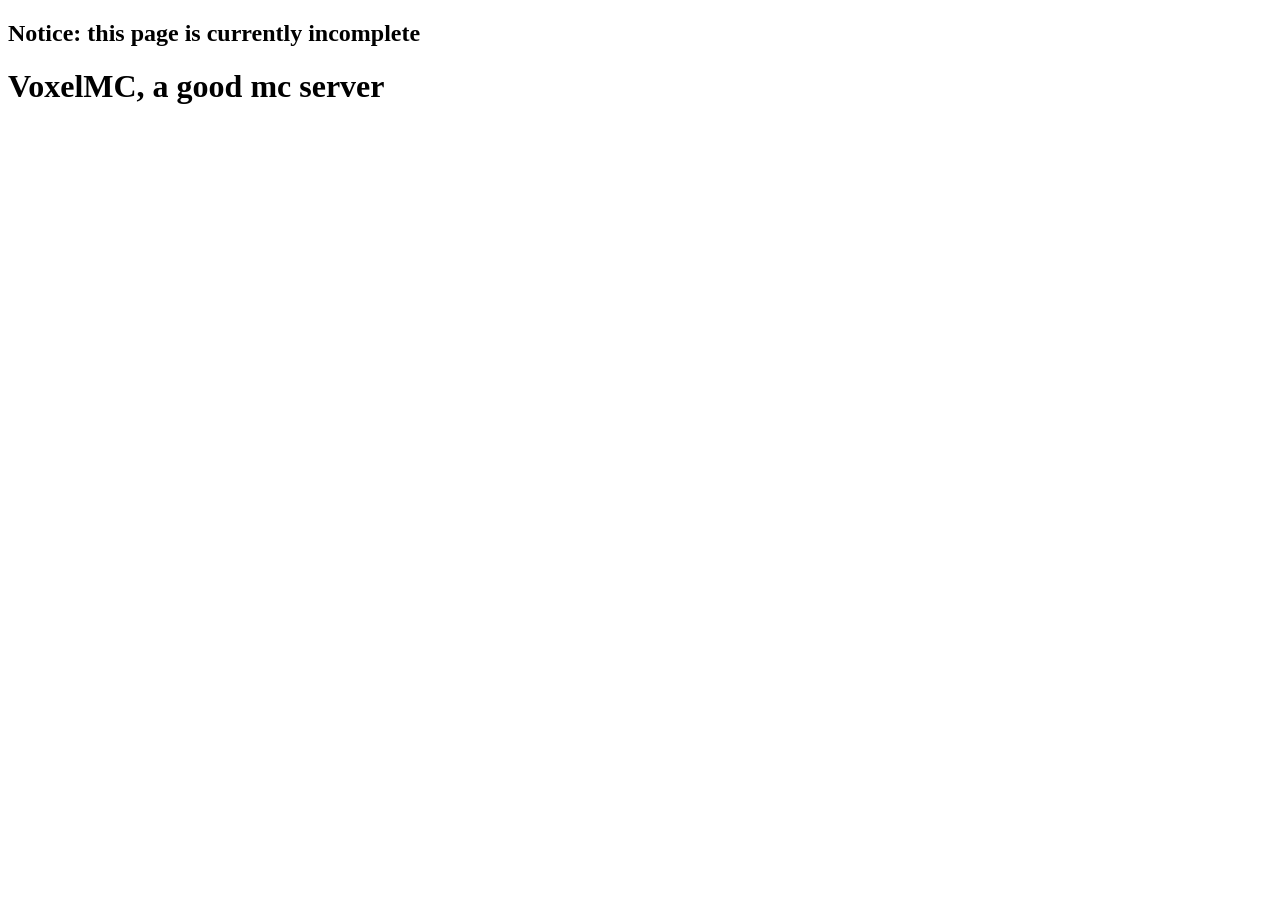
==== index.html @ 7e80a45c "Add initial index.html for VoxelMC server" ====
<!DOCTYPE html>
<html>
  <head>
    <meta charset="utf-8">
    <meta description="VoxelMC, the best Minecraft server">
    <title>Play VoxelMC</title>
  </head>
  <body>
    <h2>Notice: this page is currently incomplete</h2>
    <h1>VoxelMC, a good mc server</h1>
  </body>
</html>
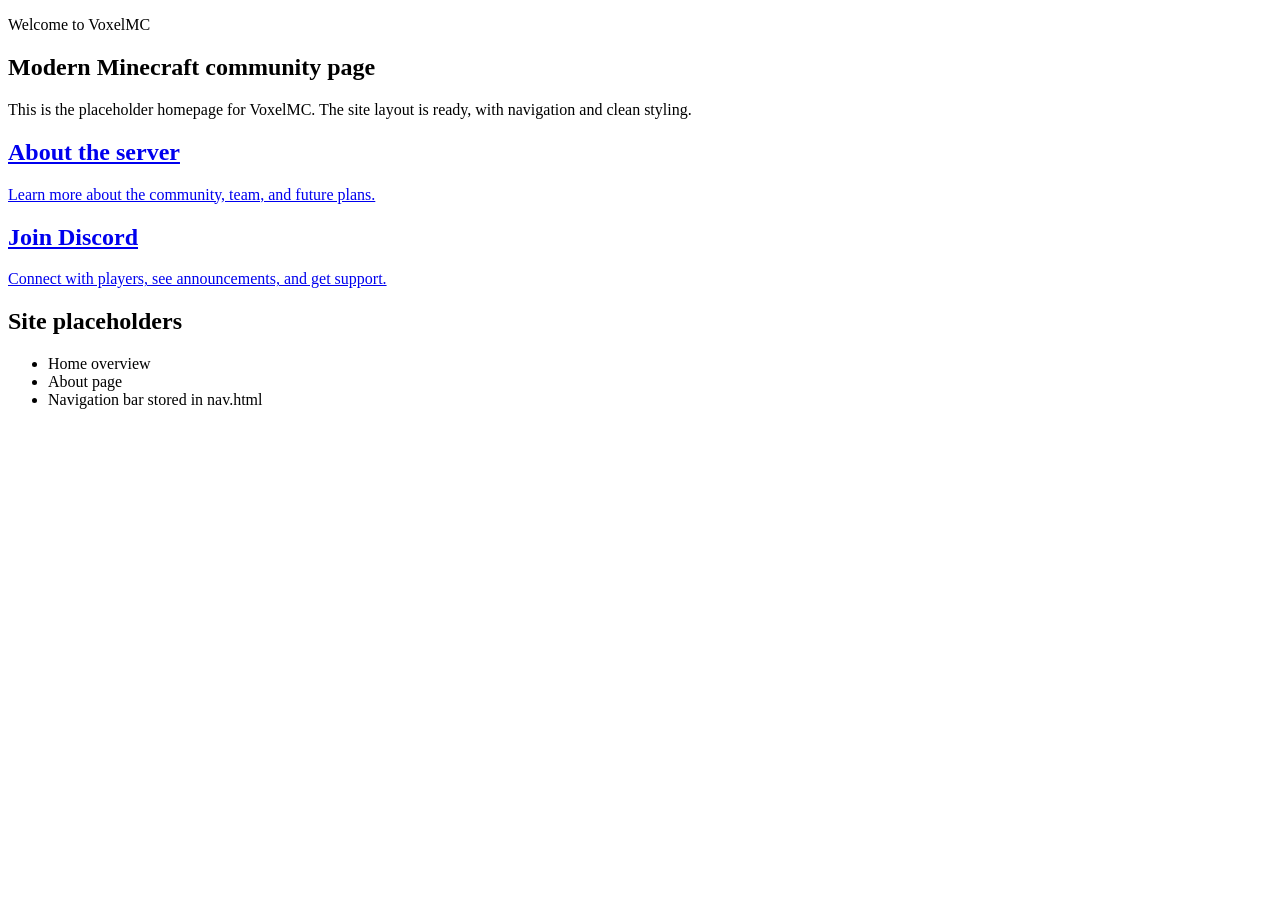
==== commit c6a609f5: "update nav logic" ====
--- a/index.html
+++ b/index.html
@@ -1,12 +1,41 @@
 <!DOCTYPE html>
-<html>
+<html lang="en">
   <head>
     <meta charset="utf-8">
-    <meta description="VoxelMC, the best Minecraft server">
+    <meta name="viewport" content="width=device-width, initial-scale=1">
+    <meta name="description" content="VoxelMC homepage">
     <title>Play VoxelMC</title>
+    <link rel="stylesheet" href="style.css">
+    <script src="nav.js"></script>
   </head>
   <body>
-    <h2>Notice: this page is currently incomplete</h2>
-    <h1>VoxelMC, a good mc server</h1>
+    <div class="page-shell">
+      <div id="nav-placeholder" class="nav-shell"></div>
+      <main class="content">
+        <section class="hero">
+          <p class="eyebrow">Welcome to VoxelMC</p>
+          <h1>Modern Minecraft community page</h1>
+          <p class="lead">This is the placeholder homepage for VoxelMC. The site layout is ready, with navigation and clean styling.</p>
+          <div class="card-grid">
+            <a class="card" href="about.html">
+              <h2>About the server</h2>
+              <p>Learn more about the community, team, and future plans.</p>
+            </a>
+            <a class="card" href="#" target="_blank" rel="noreferrer" id="discord-block">
+              <h2>Join Discord</h2>
+              <p>Connect with players, see announcements, and get support.</p>
+            </a>
+          </div>
+        </section>
+        <section class="section">
+          <h2>Site placeholders</h2>
+          <ul>
+            <li>Home overview</li>
+            <li>About page</li>
+            <li>Navigation bar stored in nav.html</li>
+          </ul>
+        </section>
+      </main>
+    </div>
   </body>
 </html>
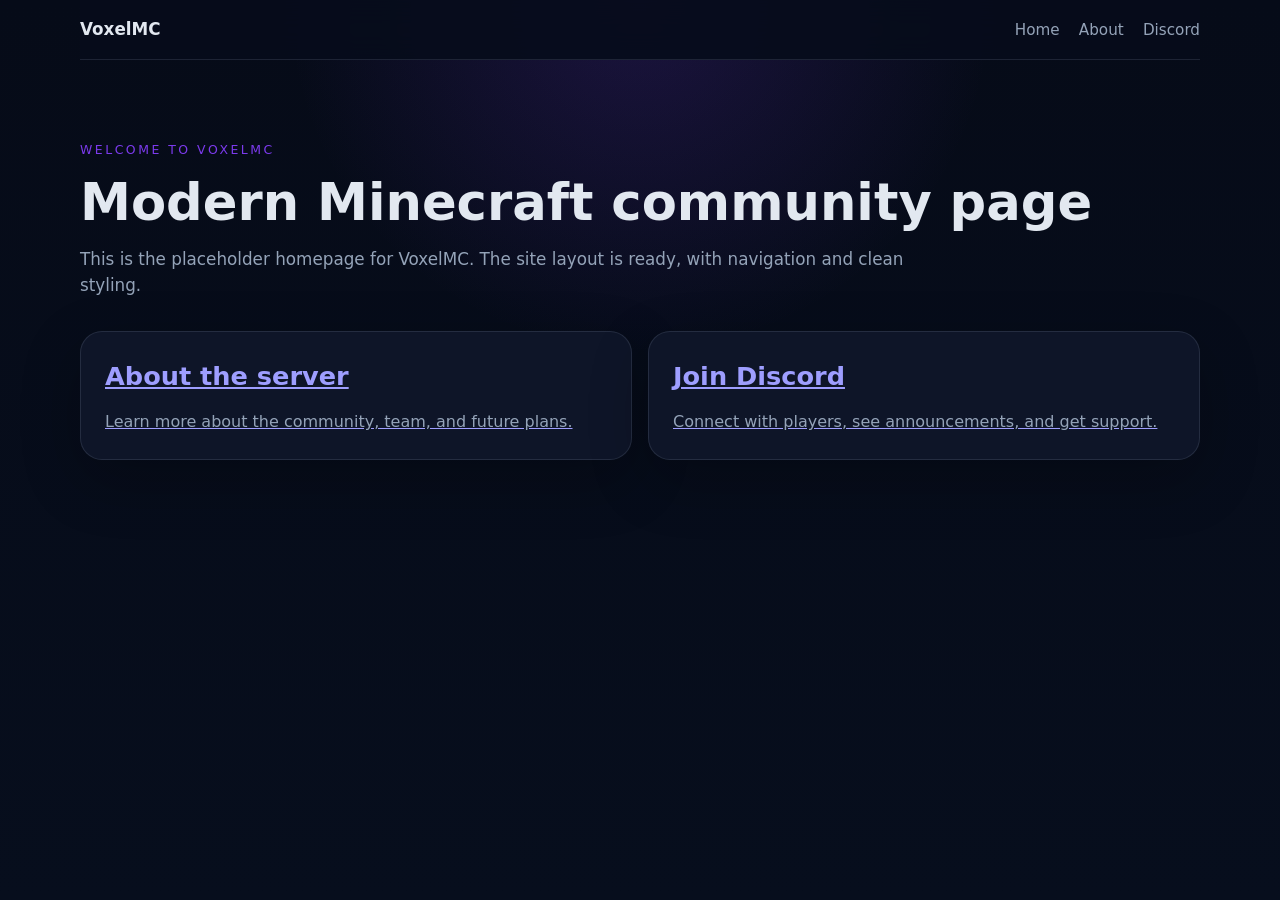
==== commit 6f250150: "update website" ====
--- a/index.html
+++ b/index.html
@@ -5,8 +5,8 @@
     <meta name="viewport" content="width=device-width, initial-scale=1">
     <meta name="description" content="VoxelMC homepage">
     <title>Play VoxelMC</title>
-    <link rel="stylesheet" href="style.css">
-    <script src="nav.js"></script>
+    <link rel="stylesheet" href="/assets/style.css">
+    <script src="/assets/nav.js"></script>
   </head>
   <body>
     <div class="page-shell">
@@ -17,7 +17,7 @@
           <h1>Modern Minecraft community page</h1>
           <p class="lead">This is the placeholder homepage for VoxelMC. The site layout is ready, with navigation and clean styling.</p>
           <div class="card-grid">
-            <a class="card" href="about.html">
+            <a class="card" href="about/">
               <h2>About the server</h2>
               <p>Learn more about the community, team, and future plans.</p>
             </a>
@@ -27,14 +27,6 @@
             </a>
           </div>
         </section>
-        <section class="section">
-          <h2>Site placeholders</h2>
-          <ul>
-            <li>Home overview</li>
-            <li>About page</li>
-            <li>Navigation bar stored in nav.html</li>
-          </ul>
-        </section>
       </main>
     </div>
   </body>
--- a/assets/style.css
+++ b/assets/style.css
@@ -0,0 +1,177 @@
+:root {
+  color-scheme: dark;
+  --bg: #050816;
+  --surface: rgba(15, 23, 42, 0.95);
+  --surface-strong: rgba(15, 23, 42, 1);
+  --text: #e2e8f0;
+  --muted: #94a3b8;
+  --accent: #7c3aed;
+  --accent-soft: #8b5cf6;
+  --border: rgba(148, 163, 184, 0.16);
+  --shadow: 0 20px 60px rgba(0, 0, 0, 0.24);
+}
+
+* {
+  box-sizing: border-box;
+}
+
+html, body {
+  margin: 0;
+  min-height: 100%;
+  font-family: Inter, system-ui, -apple-system, BlinkMacSystemFont, "Segoe UI", sans-serif;
+  background: radial-gradient(circle at top, rgba(124, 58, 237, 0.18), transparent 32%),
+              linear-gradient(180deg, #060b18 0%, #070e1d 100%);
+  color: var(--text);
+}
+
+body {
+  line-height: 1.6;
+}
+
+.page-shell {
+  display: flex;
+  flex-direction: column;
+  min-height: 100vh;
+}
+
+.site-nav {
+  display: flex;
+  align-items: center;
+  justify-content: space-between;
+  gap: 1rem;
+  width: min(1120px, calc(100% - 2rem));
+  margin: 0 auto;
+  padding: 1rem 0;
+  background: rgba(7, 13, 28, 0.92);
+  border-bottom: 1px solid var(--border);
+  position: sticky;
+  top: 0;
+  z-index: 10;
+  backdrop-filter: blur(14px);
+}
+
+.nav-brand a,
+.nav-links a {
+  color: var(--text);
+  text-decoration: none;
+}
+
+.nav-brand a {
+  font-size: 1.05rem;
+  font-weight: 700;
+}
+
+.nav-links {
+  display: flex;
+  gap: 1.2rem;
+  list-style: none;
+  margin: 0;
+  padding: 0;
+}
+
+.nav-links a {
+  font-size: 0.95rem;
+  color: var(--muted);
+  transition: color 0.2s ease;
+}
+
+.nav-links a:hover,
+.nav-links a:focus-visible {
+  color: var(--text);
+}
+
+.content {
+  width: min(1120px, calc(100% - 2rem));
+  margin: 0 auto;
+  padding: 2rem 0 3rem;
+  flex: 1;
+}
+
+.hero {
+  padding: 3rem 0 2rem;
+}
+
+.eyebrow {
+  margin: 0 0 1rem;
+  color: var(--accent);
+  text-transform: uppercase;
+  letter-spacing: 0.2em;
+  font-size: 0.78rem;
+}
+
+h1 {
+  margin: 0;
+  font-size: clamp(2.4rem, 4vw, 4.25rem);
+  line-height: 1.05;
+}
+
+h2 {
+  margin-top: 0;
+  margin-bottom: 0.85rem;
+  font-size: clamp(1.5rem, 2vw, 2rem);
+}
+
+.lead {
+  max-width: 54rem;
+  margin: 1rem 0 0;
+  color: var(--muted);
+  font-size: 1.05rem;
+}
+
+.section {
+  margin-top: 2.5rem;
+}
+
+.card-grid {
+  display: grid;
+  gap: 1rem;
+  grid-template-columns: repeat(auto-fit, minmax(220px, 1fr));
+  margin-top: 2rem;
+}
+
+.card,
+.card-large {
+  display: block;
+  padding: 1.5rem;
+  border: 1px solid var(--border);
+  border-radius: 22px;
+  background: var(--surface);
+  box-shadow: var(--shadow);
+  transition: transform 0.2s ease, border-color 0.2s ease;
+}
+
+.card:hover,
+.card:focus-visible,
+.card-large:hover,
+.card-large:focus-visible {
+  transform: translateY(-3px);
+  border-color: rgba(124, 58, 237, 0.4);
+}
+
+.card h2,
+.card-large h2 {
+  margin: 0 0 0.75rem;
+}
+
+.card p,
+.card-large p {
+  margin: 0;
+  color: var(--muted);
+}
+
+.cards-panel {
+  display: grid;
+  gap: 1rem;
+  grid-template-columns: repeat(auto-fit, minmax(260px, 1fr));
+}
+
+@media (max-width: 640px) {
+  .site-nav {
+    flex-direction: column;
+    align-items: flex-start;
+  }
+
+  .content {
+    padding-top: 1.5rem;
+  }
+}
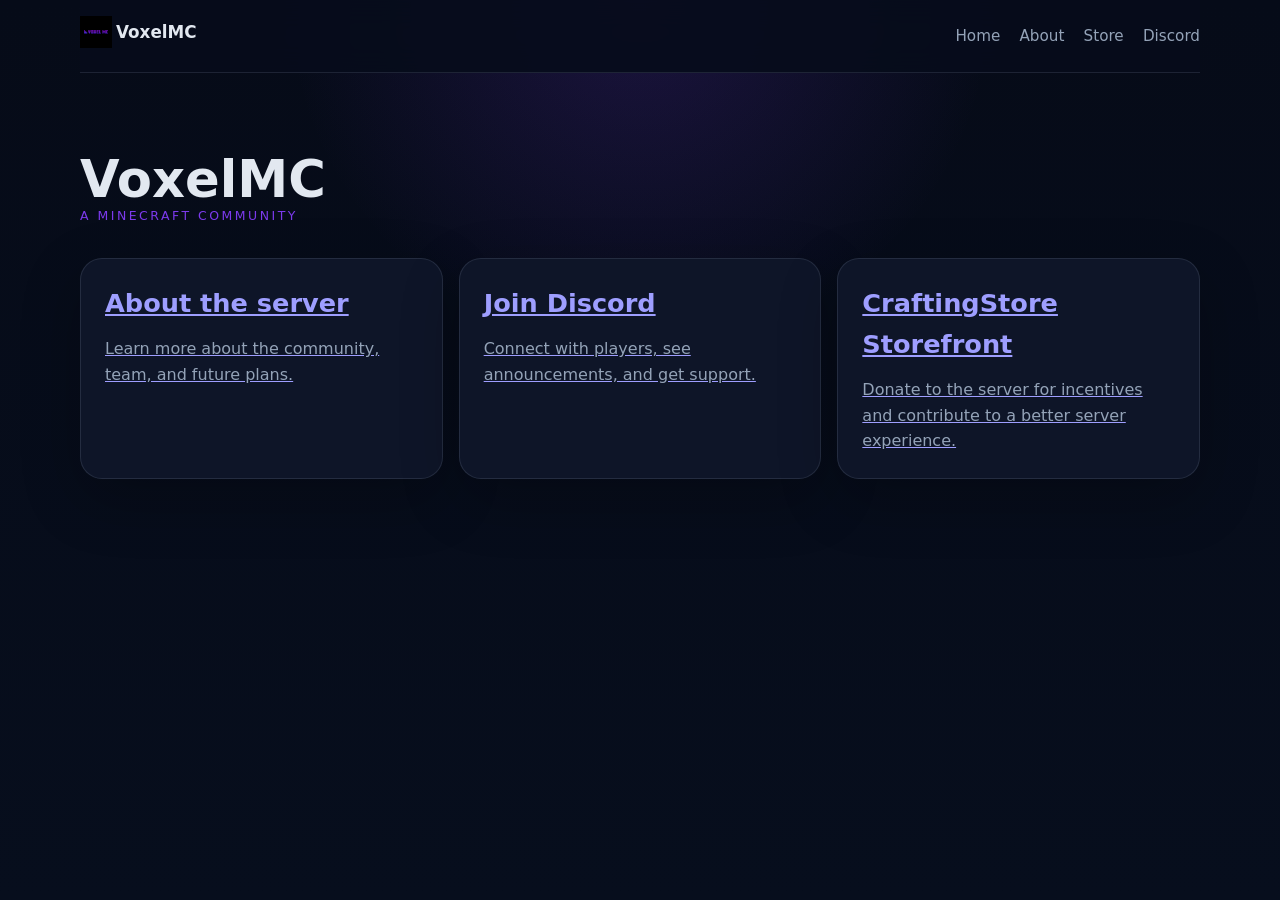
==== commit 8d13341b: "Update site (huge update) Co-authored-by: 41stelitecorp <41stelitecorp@users.noreply.github.com>" ====
--- a/index.html
+++ b/index.html
@@ -4,7 +4,7 @@
     <meta charset="utf-8">
     <meta name="viewport" content="width=device-width, initial-scale=1">
     <meta name="description" content="VoxelMC homepage">
-    <title>Play VoxelMC</title>
+    <title>VoxelMC | Homepage</title>
     <link rel="stylesheet" href="/assets/style.css">
     <script src="/assets/nav.js"></script>
   </head>
@@ -13,9 +13,8 @@
       <div id="nav-placeholder" class="nav-shell"></div>
       <main class="content">
         <section class="hero">
-          <p class="eyebrow">Welcome to VoxelMC</p>
-          <h1>Modern Minecraft community page</h1>
-          <p class="lead">This is the placeholder homepage for VoxelMC. The site layout is ready, with navigation and clean styling.</p>
+          <h1>VoxelMC</h1>
+          <p class="eyebrow">A Minecraft community</p>
           <div class="card-grid">
             <a class="card" href="about/">
               <h2>About the server</h2>
@@ -25,6 +24,10 @@
               <h2>Join Discord</h2>
               <p>Connect with players, see announcements, and get support.</p>
             </a>
+            <a class="card" href="https://voxelmc-storefront.craftingstore.net" target="_blank">
+              <h2>CraftingStore Storefront</h2>
+              <p>Donate to the server for incentives and contribute to a better server experience.</p>
+            </a>
           </div>
         </section>
       </main>
--- a/assets/style.css
+++ b/assets/style.css
@@ -174,4 +174,4 @@
   .content {
     padding-top: 1.5rem;
   }
-}
+}
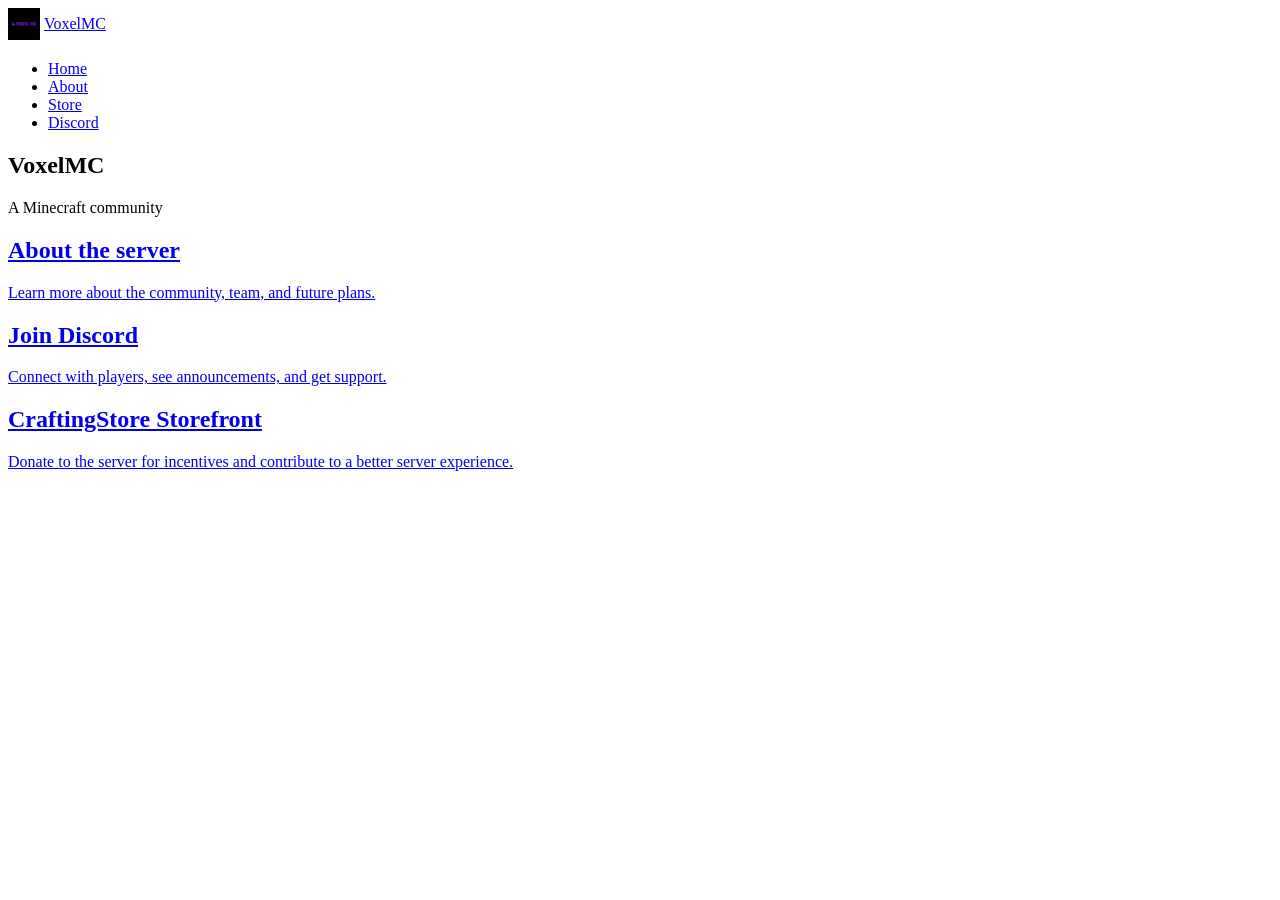
==== commit 8fb7c0d5: "update to say 'home' instead of 'homepage'" ====
--- a/index.html
+++ b/index.html
@@ -4,33 +4,29 @@
     <meta charset="utf-8">
     <meta name="viewport" content="width=device-width, initial-scale=1">
     <meta name="description" content="VoxelMC homepage">
-    <title>VoxelMC | Homepage</title>
-    <link rel="stylesheet" href="/assets/style.css">
-    <script src="/assets/nav.js"></script>
+    <title>VoxelMC | Home</title>
+    <script src="/assets/main.js"></script>
   </head>
   <body>
-    <div class="page-shell">
-      <div id="nav-placeholder" class="nav-shell"></div>
-      <main class="content">
-        <section class="hero">
-          <h1>VoxelMC</h1>
-          <p class="eyebrow">A Minecraft community</p>
-          <div class="card-grid">
-            <a class="card" href="about/">
-              <h2>About the server</h2>
-              <p>Learn more about the community, team, and future plans.</p>
-            </a>
-            <a class="card" href="#" target="_blank" rel="noreferrer" id="discord-block">
-              <h2>Join Discord</h2>
-              <p>Connect with players, see announcements, and get support.</p>
-            </a>
-            <a class="card" href="https://voxelmc-storefront.craftingstore.net" target="_blank">
-              <h2>CraftingStore Storefront</h2>
-              <p>Donate to the server for incentives and contribute to a better server experience.</p>
-            </a>
-          </div>
-        </section>
-      </main>
-    </div>
+    <main class="content">
+      <section class="hero">
+        <h1>VoxelMC</h1>
+        <p class="eyebrow">A Minecraft community</p>
+        <div class="card-grid">
+          <a class="card" href="about/">
+            <h2>About the server</h2>
+            <p>Learn more about the community, team, and future plans.</p>
+          </a>
+          <a class="card discord" href="#" target="_blank" rel="noreferrer">
+            <h2>Join Discord</h2>
+            <p>Connect with players, see announcements, and get support.</p>
+          </a>
+          <a class="card" href="https://voxelmc-storefront.craftingstore.net" target="_blank">
+            <h2>CraftingStore Storefront</h2>
+            <p>Donate to the server for incentives and contribute to a better server experience.</p>
+          </a>
+        </div>
+      </section>
+    </main>
   </body>
 </html>
